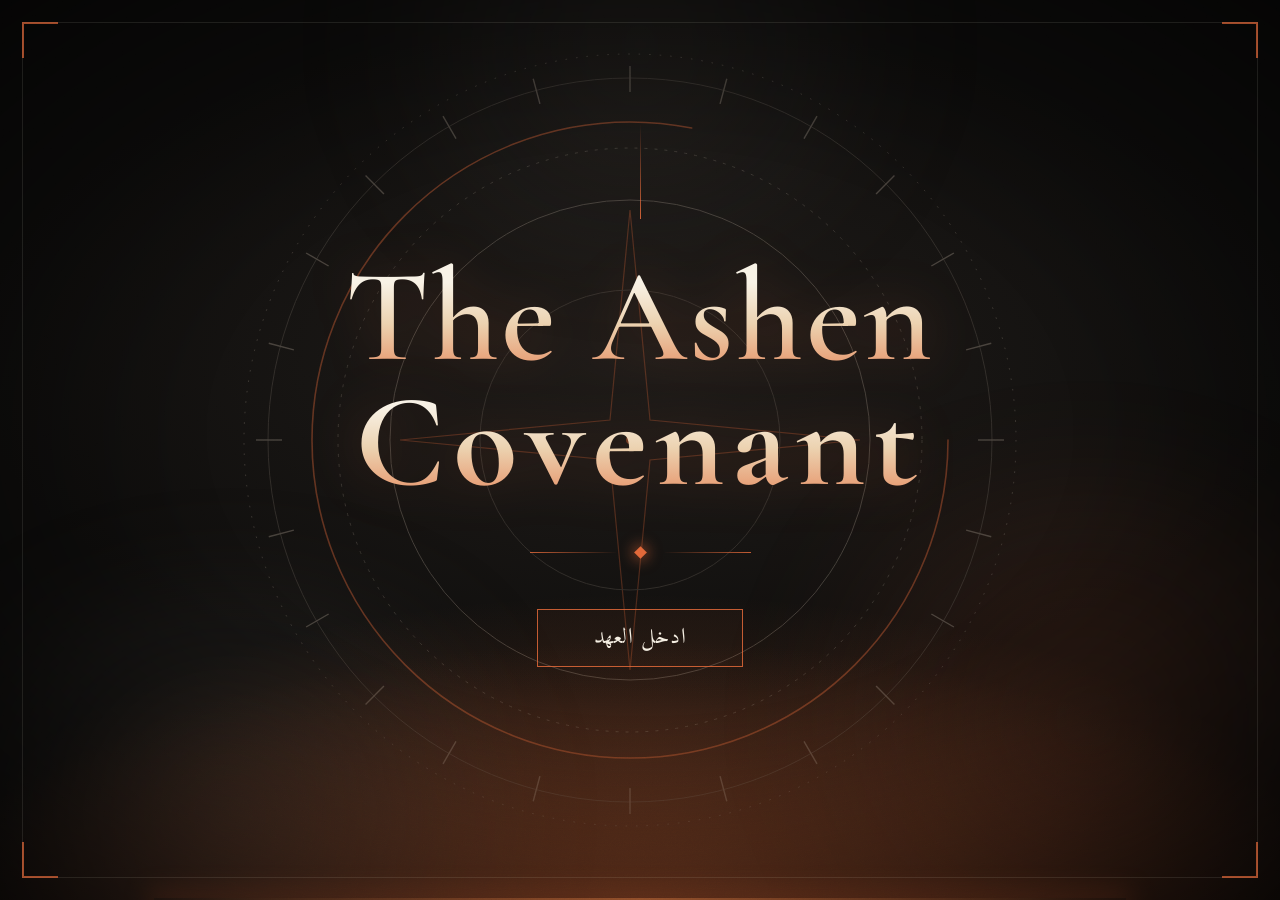
==== index.html @ b6f3ab79 "Build first Arabic homepage and integrate supplied animated intro" ====
<!doctype html><html lang="ar" dir="rtl"><head><meta charset="utf-8"><meta name="viewport" content="width=device-width,initial-scale=1"><meta name="theme-color" content="#100f0e"><meta name="description" content="The Ashen Covenant — الموقع الرسمي للرواية"><title>The Ashen Covenant</title><!--
Some of the files packed into this page (the "__bundler/manifest" data in this file, unpacked by the page’s script when it opens) are font files downloaded unchanged from Google Fonts (fonts.gstatic.com) when the page was saved. Google Fonts serves each family in pieces, one file per range of characters, so these may not be complete families. Each family’s license follows and still applies to its files. If you pass this file on, keep this comment in it.

Amiri

Copyright 2010-2022 The Amiri Project Authors (https://github.com/aliftype/amiri).

This Font Software is licensed under the SIL Open Font License, Version 1.1.
This license is copied below, and is also available with a FAQ at:
https://openfontlicense.org/


-----------------------------------------------------------
SIL OPEN FONT LICENSE Version 1.1 - 26 February 2007
-----------------------------------------------------------

PREAMBLE
The goals of the Open Font License (OFL) are to stimulate worldwide
development of collaborative font projects, to support the font creation
efforts of academic and linguistic communities, and to provide a free and
open framework in which fonts may be shared and improved in partnership
with others.

The OFL allows the licensed fonts to be used, studied, modified and
redistributed freely as long as they are not sold by themselves. The
fonts, including any derivative works, can be bundled, embedded,
redistributed and/or sold with any software provided that any reserved
names are not used by derivative works. The fonts and derivatives,
however, cannot be released under any other type of license. The
requirement for fonts to remain under this license does not apply
to any document created using the fonts or their derivatives.

DEFINITIONS
"Font Software" refers to the set of files released by the Copyright
Holder(s) under this license and clearly marked as such. This may
include source files, build scripts and documentation.

"Reserved Font Name" refers to any names specified as such after the
copyright statement(s).

"Original Version" refers to the collection of Font Software components as
distributed by the Copyright Holder(s).

"Modified Version" refers to any derivative made by adding to, deleting,
or substituting -- in part or in whole -- any of the components of the
Original Version, by changing formats or by porting the Font Software to a
new environment.

"Author" refers to any designer, engineer, programmer, technical
writer or other person who contributed to the Font Software.

PERMISSION & CONDITIONS
Permission is hereby granted, free of charge, to any person obtaining
a copy of the Font Software, to use, study, copy, merge, embed, modify,
redistribute, and sell modified and unmodified copies of the Font
Software, subject to the following conditions:

1) Neither the Font Software nor any of its individual components,
in Original or Modified Versions, may be sold by itself.

2) Original or Modified Versions of the Font Software may be bundled,
redistributed and/or sold with any software, provided that each copy
contains the above copyright notice and this license. These can be
included either as stand-alone text files, human-readable headers or
in the appropriate machine-readable metadata fields within text or
binary files as long as those fields can be easily viewed by the user.

3) No Modified Version of the Font Software may use the Reserved Font
Name(s) unless explicit written permission is granted by the corresponding
Copyright Holder. This restriction only applies to the primary font name as
presented to the users.

4) The name(s) of the Copyright Holder(s) or the Author(s) of the Font
Software shall not be used to promote, endorse or advertise any
Modified Version, except to acknowledge the contribution(s) of the
Copyright Holder(s) and the Author(s) or with their explicit written
permission.

5) The Font Software, modified or unmodified, in part or in whole,
must be distributed entirely under this license, and must not be
distributed under any other license. The requirement for fonts to
remain under this license does not apply to any document created
using the Font Software.

TERMINATION
This license becomes null and void if any of the above conditions are
not met.

DISCLAIMER
THE FONT SOFTWARE IS PROVIDED "AS IS", WITHOUT WARRANTY OF ANY KIND,
EXPRESS OR IMPLIED, INCLUDING BUT NOT LIMITED TO ANY WARRANTIES OF
MERCHANTABILITY, FITNESS FOR A PARTICULAR PURPOSE AND NONINFRINGEMENT
OF COPYRIGHT, PATENT, TRADEMARK, OR OTHER RIGHT. IN NO EVENT SHALL THE
COPYRIGHT HOLDER BE LIABLE FOR ANY CLAIM, DAMAGES OR OTHER LIABILITY,
INCLUDING ANY GENERAL, SPECIAL, INDIRECT, INCIDENTAL, OR CONSEQUENTIAL
DAMAGES, WHETHER IN AN ACTION OF CONTRACT, TORT OR OTHERWISE, ARISING
FROM, OUT OF THE USE OR INABILITY TO USE THE FONT SOFTWARE OR FROM
OTHER DEALINGS IN THE FONT SOFTWARE.

Cormorant Garamond

Copyright 2015 the Cormorant Project Authors (github.com/CatharsisFonts/Cormorant)

This Font Software is licensed under the SIL Open Font License, Version 1.1.
This license is copied below, and is also available with a FAQ at:
https://scripts.sil.org/OFL


-----------------------------------------------------------
SIL OPEN FONT LICENSE Version 1.1 - 26 February 2007
-----------------------------------------------------------

PREAMBLE
The goals of the Open Font License (OFL) are to stimulate worldwide
development of collaborative font projects, to support the font creation
efforts of academic and linguistic communities, and to provide a free and
open framework in which fonts may be shared and improved in partnership
with others.

The OFL allows the licensed fonts to be used, studied, modified and
redistributed freely as long as they are not sold by themselves. The
fonts, including any derivative works, can be bundled, embedded,
redistributed and/or sold with any software provided that any reserved
names are not used by derivative works. The fonts and derivatives,
however, cannot be released under any other type of license. The
requirement for fonts to remain under this license does not apply
to any document created using the fonts or their derivatives.

DEFINITIONS
"Font Software" refers to the set of files released by the Copyright
Holder(s) under this license and clearly marked as such. This may
include source files, build scripts and documentation.

"Reserved Font Name" refers to any names specified as such after the
copyright statement(s).

"Original Version" refers to the collection of Font Software components as
distributed by the Copyright Holder(s).

"Modified Version" refers to any derivative made by adding to, deleting,
or substituting -- in part or in whole -- any of the components of the
Original Version, by changing formats or by porting the Font Software to a
new environment.

"Author" refers to any designer, engineer, programmer, technical
writer or other person who contributed to the Font Software.

PERMISSION & CONDITIONS
Permission is hereby granted, free of charge, to any person obtaining
a copy of the Font Software, to use, study, copy, merge, embed, modify,
redistribute, and sell modified and unmodified copies of the Font
Software, subject to the following conditions:

1) Neither the Font Software nor any of its individual components,
in Original or Modified Versions, may be sold by itself.

2) Original or Modified Versions of the Font Software may be bundled,
redistributed and/or sold with any software, provided that each copy
contains the above copyright notice and this license. These can be
included either as stand-alone text files, human-readable headers or
in the appropriate machine-readable metadata fields within text or
binary files as long as those fields can be easily viewed by the user.

3) No Modified Version of the Font Software may use the Reserved Font
Name(s) unless explicit written permission is granted by the corresponding
Copyright Holder. This restriction only applies to the primary font name as
presented to the users.

4) The name(s) of the Copyright Holder(s) or the Author(s) of the Font
Software shall not be used to promote, endorse or advertise any
Modified Version, except to acknowledge the contribution(s) of the
Copyright Holder(s) and the Author(s) or with their explicit written
permission.

5) The Font Software, modified or unmodified, in part or in whole,
must be distributed entirely under this license, and must not be
distributed under any other license. The requirement for fonts to
remain under this license does not apply to any document created
using the Font Software.

TERMINATION
This license becomes null and void if any of the above conditions are
not met.

DISCLAIMER
THE FONT SOFTWARE IS PROVIDED "AS IS", WITHOUT WARRANTY OF ANY KIND,
EXPRESS OR IMPLIED, INCLUDING BUT NOT LIMITED TO ANY WARRANTIES OF
MERCHANTABILITY, FITNESS FOR A PARTICULAR PURPOSE AND NONINFRINGEMENT
OF COPYRIGHT, PATENT, TRADEMARK, OR OTHER RIGHT. IN NO EVENT SHALL THE
COPYRIGHT HOLDER BE LIABLE FOR ANY CLAIM, DAMAGES OR OTHER LIABILITY,
INCLUDING ANY GENERAL, SPECIAL, INDIRECT, INCIDENTAL, OR CONSEQUENTIAL
DAMAGES, WHETHER IN AN ACTION OF CONTRACT, TORT OR OTHERWISE, ARISING
FROM, OUT OF THE USE OR INABILITY TO USE THE FONT SOFTWARE OR FROM
OTHER DEALINGS IN THE FONT SOFTWARE.

--><style>@font-face {
  font-family: 'Amiri';
  font-style: normal;
  font-weight: 400;
  font-display: swap;
  src: url("[data-uri]") format('woff2');
  unicode-range: U+0600-06FF, U+0750-077F, U+0870-0891, U+0897-08E1, U+08E3-08FF, U+200C-200E, U+2010-2011, U+204F, U+2E41, U+FB50-FDFF, U+FE70-FE74, U+FE76-FEFC, U+102E0-102FB, U+10E60-10E7E, U+10EC2-10EC7, U+10EC9-10EEE, U+10EF0-10EFF, U+1EE00-1EE03, U+1EE05-1EE1F, U+1EE21-1EE22, U+1EE24, U+1EE27, U+1EE29-1EE32, U+1EE34-1EE37, U+1EE39, U+1EE3B, U+1EE42, U+1EE47, U+1EE49, U+1EE4B, U+1EE4D-1EE4F, U+1EE51-1EE52, U+1EE54, U+1EE57, U+1EE59, U+1EE5B, U+1EE5D, U+1EE5F, U+1EE61-1EE62, U+1EE64, U+1EE67-1EE6A, U+1EE6C-1EE72, U+1EE74-1EE77, U+1EE79-1EE7C, U+1EE7E, U+1EE80-1EE89, U+1EE8B-1EE9B, U+1EEA1-1EEA3, U+1EEA5-1EEA9, U+1EEAB-1EEBB, U+1EEF0-1EEF1;
}
@font-face {
  font-family: 'Amiri';
  font-style: normal;
  font-weight: 400;
  font-display: swap;
  src: url("[data-uri]") format('woff2');
  unicode-range: U+0000-00FF, U+0131, U+0152-0153, U+02BB-02BC, U+02C6, U+02DA, U+02DC, U+0304, U+0308, U+0329, U+2000-206F, U+20AC, U+2122, U+2191, U+2193, U+2212, U+2215, U+FEFF, U+FFFD;
}
@font-face {
  font-family: 'Cormorant Garamond';
  font-style: normal;
  font-weight: 500;
  font-display: swap;
  src: url("[data-uri]") format('woff2');
  unicode-range: U+0000-00FF, U+0131, U+0152-0153, U+02BB-02BC, U+02C6, U+02DA, U+02DC, U+0304, U+0308, U+0329, U+2000-206F, U+20AC, U+2122, U+2191, U+2193, U+2212, U+2215, U+FEFF, U+FFFD;
}
@font-face {
  font-family: 'Cormorant Garamond';
  font-style: normal;
  font-weight: 600;
  font-display: swap;
  src: url("[data-uri]") format('woff2');
  unicode-range: U+0000-00FF, U+0131, U+0152-0153, U+02BB-02BC, U+02C6, U+02DA, U+02DC, U+0304, U+0308, U+0329, U+2000-206F, U+20AC, U+2122, U+2191, U+2193, U+2212, U+2215, U+FEFF, U+FFFD;
}
@font-face {
  font-family: 'Cormorant Garamond';
  font-style: normal;
  font-weight: 700;
  font-display: swap;
  src: url("[data-uri]") format('woff2');
  unicode-range: U+0000-00FF, U+0131, U+0152-0153, U+02BB-02BC, U+02C6, U+02DA, U+02DC, U+0304, U+0308, U+0329, U+2000-206F, U+20AC, U+2122, U+2191, U+2193, U+2212, U+2215, U+FEFF, U+FFFD;
}
*{box-sizing:border-box}body{margin:0;background:#100f0e;color:#e8dfd0;font-family:Amiri,Georgia,serif}button,a{-webkit-tap-highlight-color:transparent}button{font:inherit;cursor:pointer}a{color:inherit;text-decoration:none}button:focus-visible,a:focus-visible{outline:2px solid #e6bb83;outline-offset:6px}[hidden]{display:none!important}#intro{position:fixed;inset:0;width:100%;height:100%;border:0;background:#0e0d0c;z-index:10}.sidebar{position:fixed;right:0;top:0;bottom:0;width:228px;border-left:1px solid #a7834c30;background:#141310;display:flex;flex-direction:column;padding:48px 25px 25px;z-index:3}.brand{text-align:center;padding-bottom:39px;border-bottom:1px solid #aa89552b}.brand .sigil{font-size:32px;color:#b88f5c;margin-bottom:15px}.brand strong{display:block;font-family:'Cormorant Garamond',Georgia,serif;font-weight:600;font-size:26px;line-height:1.05;letter-spacing:1px}nav{display:grid;gap:12px;margin-top:40px}nav a{display:flex;align-items:center;gap:15px;font-size:20px;padding:14px 16px;border-right:2px solid transparent;color:#a59d90;transition:.2s}nav a:hover{color:#eee0cb;background:#ffffff04}nav a[aria-current=page]{color:#e1bb83;border-right-color:#cc9555;background:linear-gradient(270deg,#be8e4520,transparent)}nav svg{width:19px;height:19px;fill:none;stroke:currentColor;stroke-width:1.4;flex-shrink:0}.sidebar footer{margin-top:auto;padding-top:35px;color:#82796c;font-size:14px;text-align:center}.layout{margin-right:228px;min-height:100svh;background:radial-gradient(ellipse at 75% 60%,#6a3e161c,transparent 60%)}.topline{margin:0 6%;height:82px;border-bottom:1px solid #a7834c24;display:flex;align-items:center;justify-content:space-between;color:#988670;font-size:15px}.topline span[lang]{font-family:'Cormorant Garamond',Georgia,serif;letter-spacing:3px;font-size:15px}.hero{max-width:1230px;margin:auto;padding:52px 6% 65px;display:grid;grid-template-columns:minmax(230px,.85fr) minmax(280px,1.15fr);align-items:center;gap:clamp(35px,5vw,85px);min-height:calc(100svh - 142px)}.cover{margin:0;position:relative}.cover img{display:block;width:100%;max-height:690px;object-fit:contain;filter:drop-shadow(0 24px 28px #0009)}.eyebrow{font-size:15px;color:#b79262;letter-spacing:1px;display:flex;align-items:center;gap:13px;margin:0 0 22px}.eyebrow:before{content:'';width:32px;height:1px;background:#b79262}h1{font-size:clamp(30px,3.1vw,47px);line-height:1.4;font-weight:400;margin:0 0 24px;color:#eddfc7}.synopsis{font-size:clamp(19px,1.65vw,24px);line-height:2.05;color:#c3b8a7;margin:0}.synopsis em{display:block;font-style:normal;color:#d89b66;margin:10px 0}.actions{margin-top:32px}.primary{display:inline-flex;align-items:center;gap:40px;border:1px solid #b98b52;padding:12px 28px;font-size:20px;background:#ad733713;color:#e8c292;transition:.25s}.primary:hover{background:#b98b52;color:#17120d}.pagefoot{margin:0 6%;border-top:1px solid #a7834c24;padding:18px 0;color:#746b5e;font-family:'Cormorant Garamond',Georgia,serif;font-size:14px;letter-spacing:2px}.placeholder{min-height:70svh;padding:100px 10%;display:flex;flex-direction:column;align-items:flex-start;justify-content:center}.placeholder p{font-size:22px;color:#b3a794}.menu-toggle{display:none} @media(min-width:1500px){.hero{gap:90px}.synopsis{font-size:25px}}@media(max-width:1000px){.sidebar{width:190px;padding:35px 15px}.layout{margin-right:190px}.hero{gap:30px;padding:40px 5%;grid-template-columns:minmax(180px,.8fr) minmax(230px,1.2fr)}.synopsis{font-size:20px}nav a{padding:12px 8px}.brand strong{font-size:24px}}@media(max-width:720px){.sidebar{width:230px;transform:translateX(100%);transition:transform .25s;box-shadow:-20px 0 60px #0008;padding-top:75px}.sidebar.open{transform:translateX(0)}.layout{margin-right:0}.menu-toggle{display:block;position:fixed;right:16px;top:16px;z-index:5;color:#e1bb83;background:#161411;border:1px solid #a7834c55;padding:8px 15px;font-size:17px}.topline{height:75px;padding-right:88px}.topline span[lang]{font-size:11px;letter-spacing:1px}.hero{display:flex;flex-direction:column;padding:30px 8% 50px;gap:35px}.cover{width:min(78%,310px)}.copy{width:100%}.synopsis{font-size:21px}h1{font-size:34px}.eyebrow{margin-bottom:15px}.pagefoot{text-align:center}.placeholder{padding-top:80px}.scrim{position:fixed;inset:0;background:#0008;z-index:2}}@media(prefers-reduced-motion:reduce){*{transition:none!important;scroll-behavior:auto!important}}
</style></head><body><iframe id="intro" title="الصفحة الافتتاحية — ادخل العهد"></iframe><div id="site" hidden inert><button class="menu-toggle" aria-controls="sidebar" aria-expanded="false">☰ القائمة</button><div class="scrim" hidden></div><aside class="sidebar" id="sidebar"><a href="#home" class="brand" aria-label="الرئيسية"><div class="sigil" aria-hidden="true">✧</div><strong dir="ltr">THE ASHEN<br>COVENANT</strong></a><nav aria-label="أقسام الموقع"><a href="#home" data-page="home"><svg viewBox="0 0 24 24" aria-hidden="true"><path d="m3 10 9-7 9 7v11H3Z M9 21v-8h6v8"/></svg>الرئيسية</a><a href="#chapters" data-page="chapters"><svg viewBox="0 0 24 24" aria-hidden="true"><path d="M12 5C8 2 4 3 2 4v15c4-2 7-1 10 1 3-2 6-3 10-1V4c-3-1-6-2-10 1Zm0 0v15"/></svg>الفصول</a><a href="#world" data-page="world"><svg viewBox="0 0 24 24" aria-hidden="true"><circle cx="12" cy="12" r="9"/><path d="m16 8-2 6-6 2 2-6Z"/></svg>عالم الرواية</a><a href="#settings" data-page="settings"><svg viewBox="0 0 24 24" aria-hidden="true"><circle cx="12" cy="12" r="4"/><path d="M12 1v4m0 14v4M1 12h4m14 0h4M4 4l3 3m10 10 3 3M4 20l3-3M17 7l3-3"/></svg>إعدادات الموقع</a></nav><footer>THE ASHEN COVENANT<br>كل عهدٍ يترك أثرًا</footer></aside><div class="layout"><header class="topline"><span id="page-label">الرئيسية</span><span lang="en" dir="ltr">THE ASHEN COVENANT</span></header><main id="content" tabindex="-1"><section id="home" class="hero"><figure class="cover"><img src="[data-uri]" alt="غلاف The Ashen Covenant: تاج مكسور وسط الرماد والجمر" width="1100" height="1440"></figure><div class="copy"><p class="eyebrow">عن الرواية</p><h1>عهدٌ بالدم والنار.</h1><p class="synopsis">قبل قرون، قُطع عهد بالدم والنار بين الممالك، وبُني السلام على رماد من احترقوا ليدفعوا ثمنه. <em>اليوم بدأ الرماد يتحرك من جديد.</em> مَن يحمل العهد يرث لعنته، ومَن يكسره يُطلق ما لا يقدر أحد على إيقافه. وبين الولاءات المتصدعة والأسرار المدفونة، لازم كل واحد يختار: يحمي عهدًا مبنيًا على كذبة، أو يكشف الحقيقة ويحرق العالم الذي عرفه؟</p><div class="actions"><a href="#chapters" class="primary">ابدأ القراءة <span aria-hidden="true">←</span></a></div></div></section><section id="pending" class="placeholder" hidden><p class="eyebrow">قريبًا</p><h1 id="pending-title"></h1><p id="pending-copy"></p><a class="primary" href="#home">العودة للرئيسية <span aria-hidden="true">←</span></a></section></main><footer class="pagefoot" dir="ltr">THE ASHEN COVENANT</footer></div></div><noscript><p>يرجى تفعيل JavaScript لعرض الافتتاحية والتنقل في الموقع.</p></noscript><script>
const introSource="<!DOCTYPE html>\n<html lang=\"ar\" dir=\"rtl\"><head>\n<meta charset=\"utf-8\">\n<meta name=\"viewport\" content=\"width=device-width, initial-scale=1\">\n<title>The Ashen Covenant<\/title>\n\n<meta name=\"hz:slide-selector\" content=\"[data-canvas-width]\"><meta name=\"hz:canvas-width\" content=\"1440\"><meta name=\"hz:canvas-height\" content=\"900\"><\/head>\n<body>\n\n\n\n\n<style>/* arabic */\n@font-face {\n  font-family: 'Amiri';\n  font-style: normal;\n  font-weight: 400;\n  font-display: swap;\n  src: url(\"[data-uri]\") format('woff2');\n  unicode-range: U+0600-06FF, U+0750-077F, U+0870-0891, U+0897-08E1, U+08E3-08FF, U+200C-200E, U+2010-2011, U+204F, U+2E41, U+FB50-FDFF, U+FE70-FE74, U+FE76-FEFC, U+102E0-102FB, U+10E60-10E7E, U+10EC2-10EC7, U+10EC9-10EEE, U+10EF0-10EFF, U+1EE00-1EE03, U+1EE05-1EE1F, U+1EE21-1EE22, U+1EE24, U+1EE27, U+1EE29-1EE32, U+1EE34-1EE37, U+1EE39, U+1EE3B, U+1EE42, U+1EE47, U+1EE49, U+1EE4B, U+1EE4D-1EE4F, U+1EE51-1EE52, U+1EE54, U+1EE57, U+1EE59, U+1EE5B, U+1EE5D, U+1EE5F, U+1EE61-1EE62, U+1EE64, U+1EE67-1EE6A, U+1EE6C-1EE72, U+1EE74-1EE77, U+1EE79-1EE7C, U+1EE7E, U+1EE80-1EE89, U+1EE8B-1EE9B, U+1EEA1-1EEA3, U+1EEA5-1EEA9, U+1EEAB-1EEBB, U+1EEF0-1EEF1;\n}\n/* latin-ext */\n\n/* latin */\n@font-face {\n  font-family: 'Amiri';\n  font-style: normal;\n  font-weight: 400;\n  font-display: swap;\n  src: url(\"[data-uri]\") format('woff2');\n  unicode-range: U+0000-00FF, U+0131, U+0152-0153, U+02BB-02BC, U+02C6, U+02DA, U+02DC, U+0304, U+0308, U+0329, U+2000-206F, U+20AC, U+2122, U+2191, U+2193, U+2212, U+2215, U+FEFF, U+FFFD;\n}\n/* arabic */\n\n/* latin-ext */\n\n/* latin */\n\n/* cyrillic-ext */\n\n/* cyrillic */\n\n/* vietnamese */\n\n/* latin-ext */\n\n/* latin */\n@font-face {\n  font-family: 'Cormorant Garamond';\n  font-style: normal;\n  font-weight: 500;\n  font-display: swap;\n  src: url(\"[data-uri]\") format('woff2');\n  unicode-range: U+0000-00FF, U+0131, U+0152-0153, U+02BB-02BC, U+02C6, U+02DA, U+02DC, U+0304, U+0308, U+0329, U+2000-206F, U+20AC, U+2122, U+2191, U+2193, U+2212, U+2215, U+FEFF, U+FFFD;\n}\n/* cyrillic-ext */\n\n/* cyrillic */\n\n/* vietnamese */\n\n/* latin-ext */\n\n/* latin */\n@font-face {\n  font-family: 'Cormorant Garamond';\n  font-style: normal;\n  font-weight: 600;\n  font-display: swap;\n  src: url(\"[data-uri]\") format('woff2');\n  unicode-range: U+0000-00FF, U+0131, U+0152-0153, U+02BB-02BC, U+02C6, U+02DA, U+02DC, U+0304, U+0308, U+0329, U+2000-206F, U+20AC, U+2122, U+2191, U+2193, U+2212, U+2215, U+FEFF, U+FFFD;\n}\n/* cyrillic-ext */\n\n/* cyrillic */\n\n/* vietnamese */\n\n/* latin-ext */\n\n/* latin */\n@font-face {\n  font-family: 'Cormorant Garamond';\n  font-style: normal;\n  font-weight: 700;\n  font-display: swap;\n  src: url(\"[data-uri]\") format('woff2');\n  unicode-range: U+0000-00FF, U+0131, U+0152-0153, U+02BB-02BC, U+02C6, U+02DA, U+02DC, U+0304, U+0308, U+0329, U+2000-206F, U+20AC, U+2122, U+2191, U+2193, U+2212, U+2215, U+FEFF, U+FFFD;\n}\n<\/style>\n<style>\nbody{margin:0;background:#0e0d0c}\na{color:#a39d94;text-decoration:none}\na:hover{color:#e9e4da}\n@keyframes rise{\n0%{transform:translate3d(0,0,0) scale(1);opacity:0}\n10%{opacity:.95}\n65%{opacity:.5}\n100%{transform:translate3d(var(--dx),-95vh,0) scale(.35);opacity:0}\n}\n@keyframes fall{\n0%{transform:translate3d(0,-8vh,0) rotate(0deg);opacity:0}\n12%{opacity:.55}\n85%{opacity:.35}\n100%{transform:translate3d(var(--dx),108vh,0) rotate(var(--r));opacity:0}\n}\n@keyframes drift{\n0%{transform:translate3d(-4%,0,0) scale(1);opacity:.7}\n100%{transform:translate3d(5%,-6%,0) scale(1.18);opacity:1}\n}\n@keyframes breathe{\n0%,100%{opacity:.55}\n50%{opacity:.9}\n}\n@keyframes spin{\nfrom{transform:rotate(0deg)}\nto{transform:rotate(360deg)}\n}\n@keyframes spinBack{\nfrom{transform:rotate(360deg)}\nto{transform:rotate(0deg)}\n}\n@keyframes fadeUp{\n0%{opacity:0;transform:translateY(22px)}\n100%{opacity:1;transform:translateY(0)}\n}\n@keyframes drawDown{\n0%{transform:scaleY(0)}\n100%{transform:scaleY(1)}\n}\n@keyframes pulse{\n0%,100%{box-shadow:0 0 0 0 rgba(226,105,58,0),inset 0 0 0 0 rgba(226,105,58,0)}\n50%{box-shadow:0 0 28px 2px rgba(226,105,58,.28),inset 0 0 18px 0 rgba(226,105,58,.12)}\n}\n@keyframes flicker{\n0%,100%{opacity:1}\n46%{opacity:.92}\n50%{opacity:.78}\n54%{opacity:.96}\n}\n.ember{position:absolute;bottom:-14px;border-radius:50%;background:#ea7240;box-shadow:0 0 10px 2px rgba(226,105,58,.55);opacity:0;animation-name:rise;animation-timing-function:ease-out;animation-iteration-count:infinite}\n.ember.soft{filter:blur(1.2px);box-shadow:0 0 16px 4px rgba(226,105,58,.45)}\n.flake{position:absolute;top:-10px;background:#8d867d;border-radius:1px;opacity:0;animation-name:fall;animation-timing-function:linear;animation-iteration-count:infinite}\n.smoke{position:absolute;border-radius:50%;filter:blur(48px);animation:drift 22s ease-in-out infinite alternate}\n.spin{transform-origin:400px 400px;animation:spin 140s linear infinite}\n.spinBack{transform-origin:400px 400px;animation:spinBack 95s linear infinite}\n.title{background:linear-gradient(180deg,#f8f2e6 22%,#ecd2b0 55%,#e2693a 120%);-webkit-background-clip:text;background-clip:text;-webkit-text-fill-color:transparent;color:transparent;filter:drop-shadow(0 0 26px rgba(226,105,58,.22));animation:flicker 7s ease-in-out infinite}\n.enter{position:relative;display:inline-flex;align-items:center;justify-content:center;min-height:56px;padding:0 56px;border:1px solid rgba(226,105,58,.85);background:rgba(226,105,58,.04);color:#f4eee2;font-family:'Amiri',serif;font-size:22px;letter-spacing:.04em;transition:background .3s,color .3s,border-color .3s;animation:pulse 4.5s ease-in-out infinite}\n.enter:hover{background:#e2693a;color:#0e0d0c;border-color:#e2693a}\n.enter:focus-visible,a:focus-visible{outline:2px solid #e9e4da;outline-offset:5px}\n.in1{animation:fadeUp 1.4s ease-out .3s both}\n.in2{animation:fadeUp 1.6s ease-out .7s both}\n.in3{animation:fadeUp 1.4s ease-out 1.3s both}\n.in4{animation:fadeUp 1.4s ease-out 1.7s both}\n.in5{animation:fadeUp 1.4s ease-out 2.1s both}\n.thread{transform-origin:top center;animation:drawDown 1.8s ease-out .1s both}\n@media (prefers-reduced-motion:reduce){\n.ember,.flake,.smoke,.spin,.spinBack,.title,.enter,.in1,.in2,.in3,.in4,.in5,.thread{animation:none}\n.ember{opacity:.5}\n}\n<\/style>\n\n<div style=\"position: relative; overflow: hidden; box-sizing: border-box; min-height: 100vh; display: flex; flex-direction: column; background: radial-gradient(ellipse 90% 60% at 50% 112%, rgba(226,105,58,.38), rgba(14,13,12,0) 68%), radial-gradient(ellipse 70% 50% at 50% 40%, rgba(60,52,46,.35), rgba(14,13,12,0) 75%), #0e0d0c; color: #e9e4da; font-family: 'Amiri', serif\" data-canvas-width=\"1440\" data-canvas-height=\"900\" data-document-role=\"page\" data-label=\"الصفحة الافتتاحية\">\n\n<div aria-hidden=\"true\" style=\"position: absolute; inset: 0; pointer-events: none; overflow: hidden\">\n<div class=\"smoke\" style=\"left: -12%; bottom: -18%; width: 60%; height: 55%; background: radial-gradient(circle, rgba(130,120,110,.20), rgba(130,120,110,0) 70%)\"><\/div>\n<div class=\"smoke\" style=\"right: -14%; bottom: -10%; width: 58%; height: 60%; background: radial-gradient(circle, rgba(226,105,58,.16), rgba(226,105,58,0) 70%); animation-duration: 28s; animation-delay: -8s\"><\/div>\n<div class=\"smoke\" style=\"left: 22%; top: -20%; width: 56%; height: 50%; background: radial-gradient(circle, rgba(110,102,94,.14), rgba(110,102,94,0) 70%); animation-duration: 34s; animation-delay: -14s\"><\/div>\n<\/div>\n\n<div aria-hidden=\"true\" style=\"position: absolute; left: 50%; top: 50%; width: min(150vw, 820px); height: min(150vw, 820px); margin-left: calc(min(150vw, 820px) / -2); margin-top: calc(min(150vw, 820px) / -2); pointer-events: none; opacity: .5\">\n<svg sc-camel-view-box=\"0 0 800 800\" width=\"100%\" height=\"100%\" fill=\"none\" xmlns=\"http://www.w3.org/2000/svg\">\n<g class=\"spin\">\n<circle cx=\"400\" cy=\"400\" r=\"386\" stroke=\"#6f675e\" stroke-width=\"1\" stroke-dasharray=\"1.5 9\"><\/circle>\n<circle cx=\"400\" cy=\"400\" r=\"362\" stroke=\"#4d4741\" stroke-width=\"1\"><\/circle>\n<g stroke=\"#7a7167\" stroke-width=\"1.4\">\n<line x1=\"400\" y1=\"26\" x2=\"400\" y2=\"52\"><\/line>\n<line x1=\"400\" y1=\"26\" x2=\"400\" y2=\"52\" transform=\"rotate(15 400 400)\"><\/line>\n<line x1=\"400\" y1=\"26\" x2=\"400\" y2=\"52\" transform=\"rotate(30 400 400)\"><\/line>\n<line x1=\"400\" y1=\"26\" x2=\"400\" y2=\"52\" transform=\"rotate(45 400 400)\"><\/line>\n<line x1=\"400\" y1=\"26\" x2=\"400\" y2=\"52\" transform=\"rotate(60 400 400)\"><\/line>\n<line x1=\"400\" y1=\"26\" x2=\"400\" y2=\"52\" transform=\"rotate(75 400 400)\"><\/line>\n<line x1=\"400\" y1=\"26\" x2=\"400\" y2=\"52\" transform=\"rotate(90 400 400)\"><\/line>\n<line x1=\"400\" y1=\"26\" x2=\"400\" y2=\"52\" transform=\"rotate(105 400 400)\"><\/line>\n<line x1=\"400\" y1=\"26\" x2=\"400\" y2=\"52\" transform=\"rotate(120 400 400)\"><\/line>\n<line x1=\"400\" y1=\"26\" x2=\"400\" y2=\"52\" transform=\"rotate(135 400 400)\"><\/line>\n<line x1=\"400\" y1=\"26\" x2=\"400\" y2=\"52\" transform=\"rotate(150 400 400)\"><\/line>\n<line x1=\"400\" y1=\"26\" x2=\"400\" y2=\"52\" transform=\"rotate(165 400 400)\"><\/line>\n<line x1=\"400\" y1=\"26\" x2=\"400\" y2=\"52\" transform=\"rotate(180 400 400)\"><\/line>\n<line x1=\"400\" y1=\"26\" x2=\"400\" y2=\"52\" transform=\"rotate(195 400 400)\"><\/line>\n<line x1=\"400\" y1=\"26\" x2=\"400\" y2=\"52\" transform=\"rotate(210 400 400)\"><\/line>\n<line x1=\"400\" y1=\"26\" x2=\"400\" y2=\"52\" transform=\"rotate(225 400 400)\"><\/line>\n<line x1=\"400\" y1=\"26\" x2=\"400\" y2=\"52\" transform=\"rotate(240 400 400)\"><\/line>\n<line x1=\"400\" y1=\"26\" x2=\"400\" y2=\"52\" transform=\"rotate(255 400 400)\"><\/line>\n<line x1=\"400\" y1=\"26\" x2=\"400\" y2=\"52\" transform=\"rotate(270 400 400)\"><\/line>\n<line x1=\"400\" y1=\"26\" x2=\"400\" y2=\"52\" transform=\"rotate(285 400 400)\"><\/line>\n<line x1=\"400\" y1=\"26\" x2=\"400\" y2=\"52\" transform=\"rotate(300 400 400)\"><\/line>\n<line x1=\"400\" y1=\"26\" x2=\"400\" y2=\"52\" transform=\"rotate(315 400 400)\"><\/line>\n<line x1=\"400\" y1=\"26\" x2=\"400\" y2=\"52\" transform=\"rotate(330 400 400)\"><\/line>\n<line x1=\"400\" y1=\"26\" x2=\"400\" y2=\"52\" transform=\"rotate(345 400 400)\"><\/line>\n<\/g>\n<\/g>\n<g class=\"spinBack\">\n<circle cx=\"400\" cy=\"400\" r=\"318\" stroke=\"#e2693a\" stroke-width=\"1.6\" stroke-dasharray=\"1560 440\" stroke-linecap=\"round\" opacity=\".75\"><\/circle>\n<circle cx=\"400\" cy=\"400\" r=\"292\" stroke=\"#5c564e\" stroke-width=\"1\" stroke-dasharray=\"3 7\"><\/circle>\n<\/g>\n<g class=\"spin\" style=\"animation-duration: 220s\">\n<circle cx=\"400\" cy=\"400\" r=\"240\" stroke=\"#6f675e\" stroke-width=\"1\"><\/circle>\n<polygon points=\"400,170 420,380 630,400 420,420 400,630 380,420 170,400 380,380\" stroke=\"#e2693a\" stroke-width=\"1.2\" opacity=\".55\"><\/polygon>\n<\/g>\n<circle cx=\"400\" cy=\"400\" r=\"150\" stroke=\"#4d4741\" stroke-width=\"1\"><\/circle>\n<circle cx=\"400\" cy=\"400\" r=\"4\" fill=\"#e2693a\" opacity=\".8\"><\/circle>\n<\/svg>\n<\/div>\n\n<div aria-hidden=\"true\" style=\"position: absolute; left: 0; right: 0; bottom: 0; height: 34%; pointer-events: none; background: radial-gradient(ellipse 55% 100% at 50% 100%, rgba(240,120,60,.30), rgba(14,13,12,0)); animation: breathe 6s ease-in-out infinite\"><\/div>\n<div aria-hidden=\"true\" style=\"position: absolute; left: 12%; right: 12%; bottom: 0; height: 2px; pointer-events: none; background: linear-gradient(90deg, rgba(226,105,58,0), rgba(240,130,70,.95) 50%, rgba(226,105,58,0)); box-shadow: 0 0 24px 6px rgba(226,105,58,.45); animation: breathe 5s ease-in-out infinite\"><\/div>\n\n<div aria-hidden=\"true\" style=\"position: absolute; inset: 0; pointer-events: none; overflow: hidden\">\n<span class=\"flake\" style=\"left: 5%; width: 3px; height: 2px; --dx: 40px; --r: 200deg; animation-duration: 22s; animation-delay: 0s\"><\/span>\n<span class=\"flake\" style=\"left: 14%; width: 2px; height: 2px; --dx: -30px; --r: -160deg; animation-duration: 26s; animation-delay: 5s\"><\/span>\n<span class=\"flake\" style=\"left: 23%; width: 4px; height: 2px; --dx: 55px; --r: 240deg; animation-duration: 24s; animation-delay: 11s\"><\/span>\n<span class=\"flake\" style=\"left: 31%; width: 2px; height: 2px; --dx: -45px; --r: -120deg; animation-duration: 28s; animation-delay: 3s\"><\/span>\n<span class=\"flake\" style=\"left: 40%; width: 3px; height: 2px; --dx: 35px; --r: 180deg; animation-duration: 23s; animation-delay: 14s\"><\/span>\n<span class=\"flake\" style=\"left: 48%; width: 2px; height: 2px; --dx: -25px; --r: -220deg; animation-duration: 27s; animation-delay: 8s\"><\/span>\n<span class=\"flake\" style=\"left: 57%; width: 4px; height: 2px; --dx: 60px; --r: 260deg; animation-duration: 25s; animation-delay: 1.5s\"><\/span>\n<span class=\"flake\" style=\"left: 64%; width: 2px; height: 2px; --dx: -50px; --r: -140deg; animation-duration: 29s; animation-delay: 12s\"><\/span>\n<span class=\"flake\" style=\"left: 72%; width: 3px; height: 2px; --dx: 30px; --r: 190deg; animation-duration: 24s; animation-delay: 6s\"><\/span>\n<span class=\"flake\" style=\"left: 80%; width: 2px; height: 2px; --dx: -35px; --r: -200deg; animation-duration: 26s; animation-delay: 16s\"><\/span>\n<span class=\"flake\" style=\"left: 88%; width: 4px; height: 2px; --dx: 45px; --r: 230deg; animation-duration: 22s; animation-delay: 9s\"><\/span>\n<span class=\"flake\" style=\"left: 95%; width: 2px; height: 2px; --dx: -40px; --r: -170deg; animation-duration: 28s; animation-delay: 2.5s\"><\/span>\n<\/div>\n\n<div aria-hidden=\"true\" style=\"position: absolute; inset: 0; pointer-events: none; overflow: hidden\">\n<span class=\"ember\" style=\"left: 5%; width: 3px; height: 3px; --dx: 40px; animation-duration: 11s; animation-delay: 0s\"><\/span>\n<span class=\"ember soft\" style=\"left: 9%; width: 5px; height: 5px; --dx: -30px; animation-duration: 16s; animation-delay: 4s\"><\/span>\n<span class=\"ember\" style=\"left: 14%; width: 2px; height: 2px; --dx: 55px; animation-duration: 13s; animation-delay: 7s\"><\/span>\n<span class=\"ember\" style=\"left: 20%; width: 4px; height: 4px; --dx: -45px; animation-duration: 12s; animation-delay: 1.5s\"><\/span>\n<span class=\"ember soft\" style=\"left: 26%; width: 6px; height: 6px; --dx: 35px; animation-duration: 18s; animation-delay: 9s\"><\/span>\n<span class=\"ember\" style=\"left: 31%; width: 2px; height: 2px; --dx: -25px; animation-duration: 10s; animation-delay: 3s\"><\/span>\n<span class=\"ember\" style=\"left: 36%; width: 3px; height: 3px; --dx: 60px; animation-duration: 15s; animation-delay: 6s\"><\/span>\n<span class=\"ember\" style=\"left: 41%; width: 2px; height: 2px; --dx: -55px; animation-duration: 12s; animation-delay: 10.5s\"><\/span>\n<span class=\"ember soft\" style=\"left: 46%; width: 5px; height: 5px; --dx: 25px; animation-duration: 17s; animation-delay: 2s\"><\/span>\n<span class=\"ember\" style=\"left: 50%; width: 3px; height: 3px; --dx: -20px; animation-duration: 11s; animation-delay: 8s\"><\/span>\n<span class=\"ember\" style=\"left: 54%; width: 2px; height: 2px; --dx: 45px; animation-duration: 13s; animation-delay: 0.8s\"><\/span>\n<span class=\"ember soft\" style=\"left: 59%; width: 4px; height: 4px; --dx: -60px; animation-duration: 16s; animation-delay: 5s\"><\/span>\n<span class=\"ember\" style=\"left: 64%; width: 3px; height: 3px; --dx: 30px; animation-duration: 12s; animation-delay: 11s\"><\/span>\n<span class=\"ember\" style=\"left: 69%; width: 2px; height: 2px; --dx: -35px; animation-duration: 10s; animation-delay: 2.8s\"><\/span>\n<span class=\"ember soft\" style=\"left: 74%; width: 6px; height: 6px; --dx: 50px; animation-duration: 19s; animation-delay: 7.5s\"><\/span>\n<span class=\"ember\" style=\"left: 79%; width: 3px; height: 3px; --dx: -25px; animation-duration: 14s; animation-delay: 1s\"><\/span>\n<span class=\"ember\" style=\"left: 84%; width: 2px; height: 2px; --dx: 40px; animation-duration: 13s; animation-delay: 4.5s\"><\/span>\n<span class=\"ember\" style=\"left: 89%; width: 4px; height: 4px; --dx: -50px; animation-duration: 15s; animation-delay: 9.5s\"><\/span>\n<span class=\"ember soft\" style=\"left: 94%; width: 5px; height: 5px; --dx: 20px; animation-duration: 17s; animation-delay: 3.5s\"><\/span>\n<span class=\"ember\" style=\"left: 97%; width: 2px; height: 2px; --dx: -30px; animation-duration: 11s; animation-delay: 6.5s\"><\/span>\n<\/div>\n\n<div aria-hidden=\"true\" style=\"position: absolute; inset: 0; pointer-events: none; background: radial-gradient(ellipse 75% 70% at 50% 48%, rgba(0,0,0,0) 45%, rgba(0,0,0,.72) 100%)\"><\/div>\n\n<svg aria-hidden=\"true\" xmlns=\"http://www.w3.org/2000/svg\" style=\"position: absolute; inset: 0; width: 100%; height: 100%; opacity: .10; mix-blend-mode: overlay; pointer-events: none\">\n<filter id=\"grain\"><feTurbulence type=\"fractalNoise\" baseFrequency=\".85\" numOctaves=\"2\" stitchTiles=\"stitch\"><\/feTurbulence><feColorMatrix type=\"saturate\" values=\"0\"><\/feColorMatrix><\/filter>\n<rect width=\"100%\" height=\"100%\" filter=\"url(#grain)\"><\/rect>\n<\/svg>\n\n<div aria-hidden=\"true\" style=\"position: absolute; inset: 22px; border: 1px solid rgba(233,228,218,.10); pointer-events: none\"><\/div>\n<div aria-hidden=\"true\" style=\"position: absolute; top: 22px; left: 22px; width: 34px; height: 34px; border-top: 2px solid rgba(226,105,58,.7); border-left: 2px solid rgba(226,105,58,.7); pointer-events: none\"><\/div>\n<div aria-hidden=\"true\" style=\"position: absolute; top: 22px; right: 22px; width: 34px; height: 34px; border-top: 2px solid rgba(226,105,58,.7); border-right: 2px solid rgba(226,105,58,.7); pointer-events: none\"><\/div>\n<div aria-hidden=\"true\" style=\"position: absolute; bottom: 22px; left: 22px; width: 34px; height: 34px; border-bottom: 2px solid rgba(226,105,58,.7); border-left: 2px solid rgba(226,105,58,.7); pointer-events: none\"><\/div>\n<div aria-hidden=\"true\" style=\"position: absolute; bottom: 22px; right: 22px; width: 34px; height: 34px; border-bottom: 2px solid rgba(226,105,58,.7); border-right: 2px solid rgba(226,105,58,.7); pointer-events: none\"><\/div>\n\n<main style=\"position: relative; flex: 1 1 auto; display: flex; flex-direction: column; align-items: center; justify-content: center; text-align: center; padding: 0 24px 110px\">\n<span class=\"thread\" style=\"display: block; width: 1px; height: 96px; margin-bottom: 36px; background: linear-gradient(180deg, rgba(226,105,58,0), rgba(226,105,58,.9))\"><\/span>\n<h1 class=\"in2\" style=\"margin: 0; line-height: .94\">\n<span class=\"title\" dir=\"ltr\" style=\"display: block; font-family: 'Cormorant Garamond', serif; font-weight: 600; font-size: clamp(56px, 11.5vw, 132px); letter-spacing: .02em\">The Ashen<\/span>\n<span class=\"title\" dir=\"ltr\" style=\"display: block; font-family: 'Cormorant Garamond', serif; font-weight: 700; font-size: clamp(56px, 11.5vw, 132px); letter-spacing: .06em\">Covenant<\/span>\n<\/h1>\n<div class=\"in3\" style=\"display: flex; align-items: center; gap: 18px; margin-top: 44px\">\n<span style=\"display: block; width: 88px; height: 1px; background: linear-gradient(90deg, rgba(226,105,58,0), rgba(226,105,58,.85))\"><\/span>\n<span style=\"display: block; width: 9px; height: 9px; background: #e2693a; transform: rotate(45deg); box-shadow: 0 0 14px 2px rgba(226,105,58,.6)\"><\/span>\n<span style=\"display: block; width: 88px; height: 1px; background: linear-gradient(90deg, rgba(226,105,58,.85), rgba(226,105,58,0))\"><\/span>\n<\/div>\n<div class=\"in4\" style=\"margin-top: 52px\">\n<a class=\"enter\" href=\"#home\" id=\"enter-site\">ادخل العهد<\/a>\n<\/div>\n<\/main>\n\n\n\n<\/div>\n\n\n\n\n<style>html,body{min-height:100%;}main{min-height:85svh;box-sizing:border-box} @media(max-width:600px){main{padding-bottom:60px!important}.thread{height:50px!important;margin-bottom:24px!important}.title{font-size:clamp(48px,13vw,76px)!important}} <\/style><script>document.getElementById('enter-site').addEventListener('click',function(e){e.preventDefault();parent.postMessage('ashen:enter','*')});<\/script><\/body><\/html>";
const intro=document.getElementById('intro'),site=document.getElementById('site');intro.srcdoc=introSource;
const labels={home:'الرئيسية',chapters:'الفصول',world:'عالم الرواية',settings:'إعدادات الموقع'};
const messages={chapters:'لم تُنشر الفصول بعد.',world:'سيُضاف دليل العالم وخرائطه هنا.',settings:'ستتوفر إعدادات الموقع هنا لاحقًا.'};
const sidebar=document.getElementById('sidebar'),toggle=document.querySelector('.menu-toggle'),scrim=document.querySelector('.scrim');
function closeMenu(){sidebar.classList.remove('open');toggle.setAttribute('aria-expanded','false');scrim.hidden=true}
function render(){const key=location.hash.slice(1);const page=Object.hasOwn(labels,key)?key:'home';document.getElementById('home').hidden=page!=='home';document.getElementById('pending').hidden=page==='home';document.getElementById('pending-title').textContent=labels[page];document.getElementById('pending-copy').textContent=messages[page]||'';document.getElementById('page-label').textContent=labels[page];document.querySelectorAll('[data-page]').forEach(a=>{if(a.dataset.page===page)a.setAttribute('aria-current','page');else a.removeAttribute('aria-current')});closeMenu();window.scrollTo(0,0)}
window.addEventListener('message',e=>{if(e.source!==intro.contentWindow||e.data!=='ashen:enter')return;site.hidden=false;site.inert=false;intro.remove();history.replaceState(null,'','#home');render();document.getElementById('content').focus()},{once:false});
window.addEventListener('hashchange',()=>{render();if(!site.hidden)document.getElementById('content').focus()});toggle.addEventListener('click',()=>{const open=sidebar.classList.toggle('open');toggle.setAttribute('aria-expanded',String(open));scrim.hidden=!open});scrim.addEventListener('click',closeMenu);document.addEventListener('keydown',e=>{if(e.key==='Escape'){closeMenu();if(!site.hidden&&matchMedia('(max-width:720px)').matches)toggle.focus()}});render();
</script></body></html>
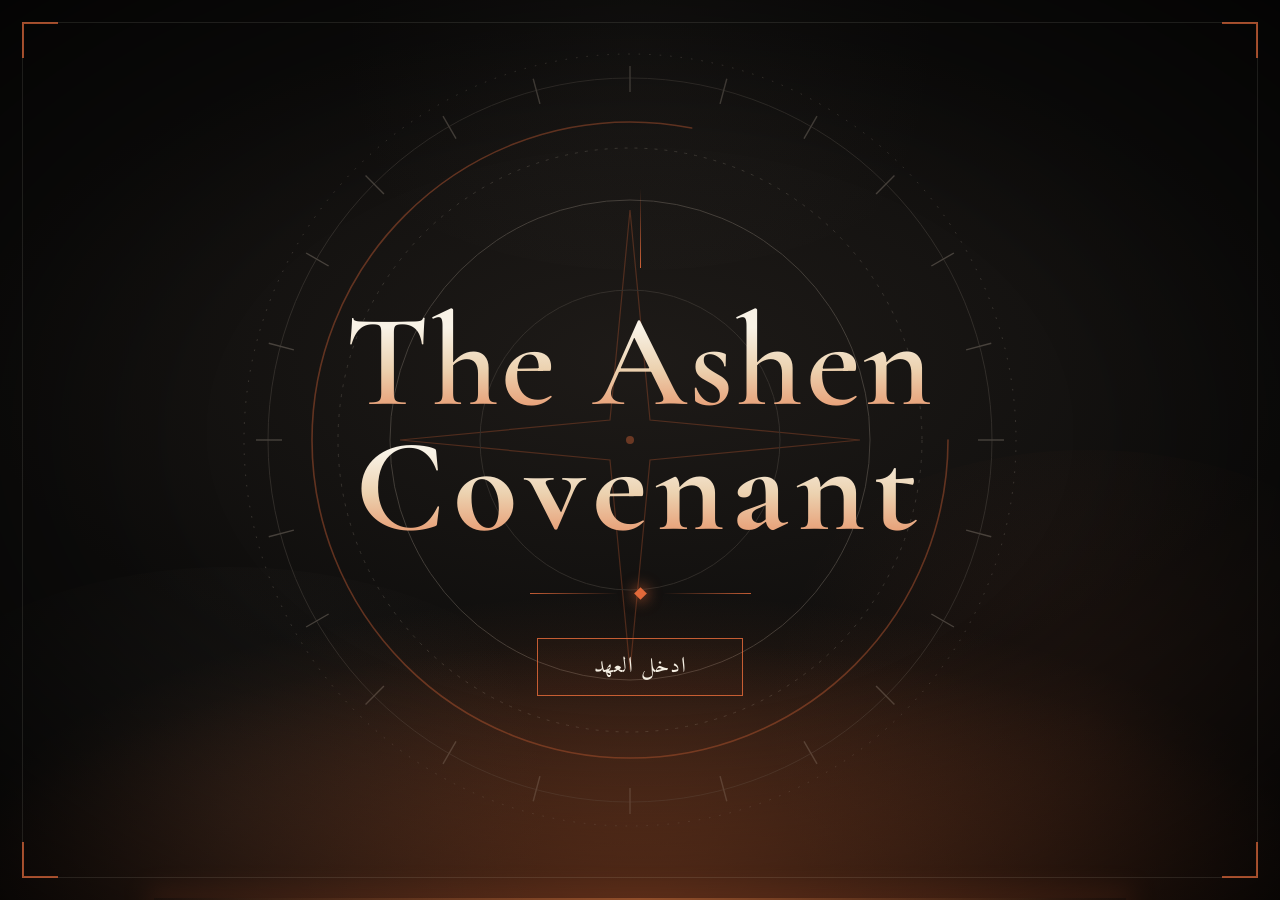
==== commit 816bf36f: "Add supplied compass logo to sidebar and browser favicons" ====
--- a/index.html
+++ b/index.html
@@ -1,247 +1 @@
-<!doctype html><html lang="ar" dir="rtl"><head><meta charset="utf-8"><meta name="viewport" content="width=device-width,initial-scale=1"><meta name="theme-color" content="#100f0e"><meta name="description" content="The Ashen Covenant — الموقع الرسمي للرواية"><title>The Ashen Covenant</title><!--
-Some of the files packed into this page (the "__bundler/manifest" data in this file, unpacked by the page’s script when it opens) are font files downloaded unchanged from Google Fonts (fonts.gstatic.com) when the page was saved. Google Fonts serves each family in pieces, one file per range of characters, so these may not be complete families. Each family’s license follows and still applies to its files. If you pass this file on, keep this comment in it.
-
-Amiri
-
-Copyright 2010-2022 The Amiri Project Authors (https://github.com/aliftype/amiri).
-
-This Font Software is licensed under the SIL Open Font License, Version 1.1.
-This license is copied below, and is also available with a FAQ at:
-https://openfontlicense.org/
-
-
------------------------------------------------------------
-SIL OPEN FONT LICENSE Version 1.1 - 26 February 2007
------------------------------------------------------------
-
-PREAMBLE
-The goals of the Open Font License (OFL) are to stimulate worldwide
-development of collaborative font projects, to support the font creation
-efforts of academic and linguistic communities, and to provide a free and
-open framework in which fonts may be shared and improved in partnership
-with others.
-
-The OFL allows the licensed fonts to be used, studied, modified and
-redistributed freely as long as they are not sold by themselves. The
-fonts, including any derivative works, can be bundled, embedded,
-redistributed and/or sold with any software provided that any reserved
-names are not used by derivative works. The fonts and derivatives,
-however, cannot be released under any other type of license. The
-requirement for fonts to remain under this license does not apply
-to any document created using the fonts or their derivatives.
-
-DEFINITIONS
-"Font Software" refers to the set of files released by the Copyright
-Holder(s) under this license and clearly marked as such. This may
-include source files, build scripts and documentation.
-
-"Reserved Font Name" refers to any names specified as such after the
-copyright statement(s).
-
-"Original Version" refers to the collection of Font Software components as
-distributed by the Copyright Holder(s).
-
-"Modified Version" refers to any derivative made by adding to, deleting,
-or substituting -- in part or in whole -- any of the components of the
-Original Version, by changing formats or by porting the Font Software to a
-new environment.
-
-"Author" refers to any designer, engineer, programmer, technical
-writer or other person who contributed to the Font Software.
-
-PERMISSION & CONDITIONS
-Permission is hereby granted, free of charge, to any person obtaining
-a copy of the Font Software, to use, study, copy, merge, embed, modify,
-redistribute, and sell modified and unmodified copies of the Font
-Software, subject to the following conditions:
-
-1) Neither the Font Software nor any of its individual components,
-in Original or Modified Versions, may be sold by itself.
-
-2) Original or Modified Versions of the Font Software may be bundled,
-redistributed and/or sold with any software, provided that each copy
-contains the above copyright notice and this license. These can be
-included either as stand-alone text files, human-readable headers or
-in the appropriate machine-readable metadata fields within text or
-binary files as long as those fields can be easily viewed by the user.
-
-3) No Modified Version of the Font Software may use the Reserved Font
-Name(s) unless explicit written permission is granted by the corresponding
-Copyright Holder. This restriction only applies to the primary font name as
-presented to the users.
-
-4) The name(s) of the Copyright Holder(s) or the Author(s) of the Font
-Software shall not be used to promote, endorse or advertise any
-Modified Version, except to acknowledge the contribution(s) of the
-Copyright Holder(s) and the Author(s) or with their explicit written
-permission.
-
-5) The Font Software, modified or unmodified, in part or in whole,
-must be distributed entirely under this license, and must not be
-distributed under any other license. The requirement for fonts to
-remain under this license does not apply to any document created
-using the Font Software.
-
-TERMINATION
-This license becomes null and void if any of the above conditions are
-not met.
-
-DISCLAIMER
-THE FONT SOFTWARE IS PROVIDED "AS IS", WITHOUT WARRANTY OF ANY KIND,
-EXPRESS OR IMPLIED, INCLUDING BUT NOT LIMITED TO ANY WARRANTIES OF
-MERCHANTABILITY, FITNESS FOR A PARTICULAR PURPOSE AND NONINFRINGEMENT
-OF COPYRIGHT, PATENT, TRADEMARK, OR OTHER RIGHT. IN NO EVENT SHALL THE
-COPYRIGHT HOLDER BE LIABLE FOR ANY CLAIM, DAMAGES OR OTHER LIABILITY,
-INCLUDING ANY GENERAL, SPECIAL, INDIRECT, INCIDENTAL, OR CONSEQUENTIAL
-DAMAGES, WHETHER IN AN ACTION OF CONTRACT, TORT OR OTHERWISE, ARISING
-FROM, OUT OF THE USE OR INABILITY TO USE THE FONT SOFTWARE OR FROM
-OTHER DEALINGS IN THE FONT SOFTWARE.
-
-Cormorant Garamond
-
-Copyright 2015 the Cormorant Project Authors (github.com/CatharsisFonts/Cormorant)
-
-This Font Software is licensed under the SIL Open Font License, Version 1.1.
-This license is copied below, and is also available with a FAQ at:
-https://scripts.sil.org/OFL
-
-
------------------------------------------------------------
-SIL OPEN FONT LICENSE Version 1.1 - 26 February 2007
------------------------------------------------------------
-
-PREAMBLE
-The goals of the Open Font License (OFL) are to stimulate worldwide
-development of collaborative font projects, to support the font creation
-efforts of academic and linguistic communities, and to provide a free and
-open framework in which fonts may be shared and improved in partnership
-with others.
-
-The OFL allows the licensed fonts to be used, studied, modified and
-redistributed freely as long as they are not sold by themselves. The
-fonts, including any derivative works, can be bundled, embedded,
-redistributed and/or sold with any software provided that any reserved
-names are not used by derivative works. The fonts and derivatives,
-however, cannot be released under any other type of license. The
-requirement for fonts to remain under this license does not apply
-to any document created using the fonts or their derivatives.
-
-DEFINITIONS
-"Font Software" refers to the set of files released by the Copyright
-Holder(s) under this license and clearly marked as such. This may
-include source files, build scripts and documentation.
-
-"Reserved Font Name" refers to any names specified as such after the
-copyright statement(s).
-
-"Original Version" refers to the collection of Font Software components as
-distributed by the Copyright Holder(s).
-
-"Modified Version" refers to any derivative made by adding to, deleting,
-or substituting -- in part or in whole -- any of the components of the
-Original Version, by changing formats or by porting the Font Software to a
-new environment.
-
-"Author" refers to any designer, engineer, programmer, technical
-writer or other person who contributed to the Font Software.
-
-PERMISSION & CONDITIONS
-Permission is hereby granted, free of charge, to any person obtaining
-a copy of the Font Software, to use, study, copy, merge, embed, modify,
-redistribute, and sell modified and unmodified copies of the Font
-Software, subject to the following conditions:
-
-1) Neither the Font Software nor any of its individual components,
-in Original or Modified Versions, may be sold by itself.
-
-2) Original or Modified Versions of the Font Software may be bundled,
-redistributed and/or sold with any software, provided that each copy
-contains the above copyright notice and this license. These can be
-included either as stand-alone text files, human-readable headers or
-in the appropriate machine-readable metadata fields within text or
-binary files as long as those fields can be easily viewed by the user.
-
-3) No Modified Version of the Font Software may use the Reserved Font
-Name(s) unless explicit written permission is granted by the corresponding
-Copyright Holder. This restriction only applies to the primary font name as
-presented to the users.
-
-4) The name(s) of the Copyright Holder(s) or the Author(s) of the Font
-Software shall not be used to promote, endorse or advertise any
-Modified Version, except to acknowledge the contribution(s) of the
-Copyright Holder(s) and the Author(s) or with their explicit written
-permission.
-
-5) The Font Software, modified or unmodified, in part or in whole,
-must be distributed entirely under this license, and must not be
-distributed under any other license. The requirement for fonts to
-remain under this license does not apply to any document created
-using the Font Software.
-
-TERMINATION
-This license becomes null and void if any of the above conditions are
-not met.
-
-DISCLAIMER
-THE FONT SOFTWARE IS PROVIDED "AS IS", WITHOUT WARRANTY OF ANY KIND,
-EXPRESS OR IMPLIED, INCLUDING BUT NOT LIMITED TO ANY WARRANTIES OF
-MERCHANTABILITY, FITNESS FOR A PARTICULAR PURPOSE AND NONINFRINGEMENT
-OF COPYRIGHT, PATENT, TRADEMARK, OR OTHER RIGHT. IN NO EVENT SHALL THE
-COPYRIGHT HOLDER BE LIABLE FOR ANY CLAIM, DAMAGES OR OTHER LIABILITY,
-INCLUDING ANY GENERAL, SPECIAL, INDIRECT, INCIDENTAL, OR CONSEQUENTIAL
-DAMAGES, WHETHER IN AN ACTION OF CONTRACT, TORT OR OTHERWISE, ARISING
-FROM, OUT OF THE USE OR INABILITY TO USE THE FONT SOFTWARE OR FROM
-OTHER DEALINGS IN THE FONT SOFTWARE.
-
---><style>@font-face {
-  font-family: 'Amiri';
-  font-style: normal;
-  font-weight: 400;
-  font-display: swap;
-  src: url("[data-uri]") format('woff2');
-  unicode-range: U+0600-06FF, U+0750-077F, U+0870-0891, U+0897-08E1, U+08E3-08FF, U+200C-200E, U+2010-2011, U+204F, U+2E41, U+FB50-FDFF, U+FE70-FE74, U+FE76-FEFC, U+102E0-102FB, U+10E60-10E7E, U+10EC2-10EC7, U+10EC9-10EEE, U+10EF0-10EFF, U+1EE00-1EE03, U+1EE05-1EE1F, U+1EE21-1EE22, U+1EE24, U+1EE27, U+1EE29-1EE32, U+1EE34-1EE37, U+1EE39, U+1EE3B, U+1EE42, U+1EE47, U+1EE49, U+1EE4B, U+1EE4D-1EE4F, U+1EE51-1EE52, U+1EE54, U+1EE57, U+1EE59, U+1EE5B, U+1EE5D, U+1EE5F, U+1EE61-1EE62, U+1EE64, U+1EE67-1EE6A, U+1EE6C-1EE72, U+1EE74-1EE77, U+1EE79-1EE7C, U+1EE7E, U+1EE80-1EE89, U+1EE8B-1EE9B, U+1EEA1-1EEA3, U+1EEA5-1EEA9, U+1EEAB-1EEBB, U+1EEF0-1EEF1;
-}
-@font-face {
-  font-family: 'Amiri';
-  font-style: normal;
-  font-weight: 400;
-  font-display: swap;
-  src: url("[data-uri]") format('woff2');
-  unicode-range: U+0000-00FF, U+0131, U+0152-0153, U+02BB-02BC, U+02C6, U+02DA, U+02DC, U+0304, U+0308, U+0329, U+2000-206F, U+20AC, U+2122, U+2191, U+2193, U+2212, U+2215, U+FEFF, U+FFFD;
-}
-@font-face {
-  font-family: 'Cormorant Garamond';
-  font-style: normal;
-  font-weight: 500;
-  font-display: swap;
-  src: url("[data-uri]") format('woff2');
-  unicode-range: U+0000-00FF, U+0131, U+0152-0153, U+02BB-02BC, U+02C6, U+02DA, U+02DC, U+0304, U+0308, U+0329, U+2000-206F, U+20AC, U+2122, U+2191, U+2193, U+2212, U+2215, U+FEFF, U+FFFD;
-}
-@font-face {
-  font-family: 'Cormorant Garamond';
-  font-style: normal;
-  font-weight: 600;
-  font-display: swap;
-  src: url("[data-uri]") format('woff2');
-  unicode-range: U+0000-00FF, U+0131, U+0152-0153, U+02BB-02BC, U+02C6, U+02DA, U+02DC, U+0304, U+0308, U+0329, U+2000-206F, U+20AC, U+2122, U+2191, U+2193, U+2212, U+2215, U+FEFF, U+FFFD;
-}
-@font-face {
-  font-family: 'Cormorant Garamond';
-  font-style: normal;
-  font-weight: 700;
-  font-display: swap;
-  src: url("[data-uri]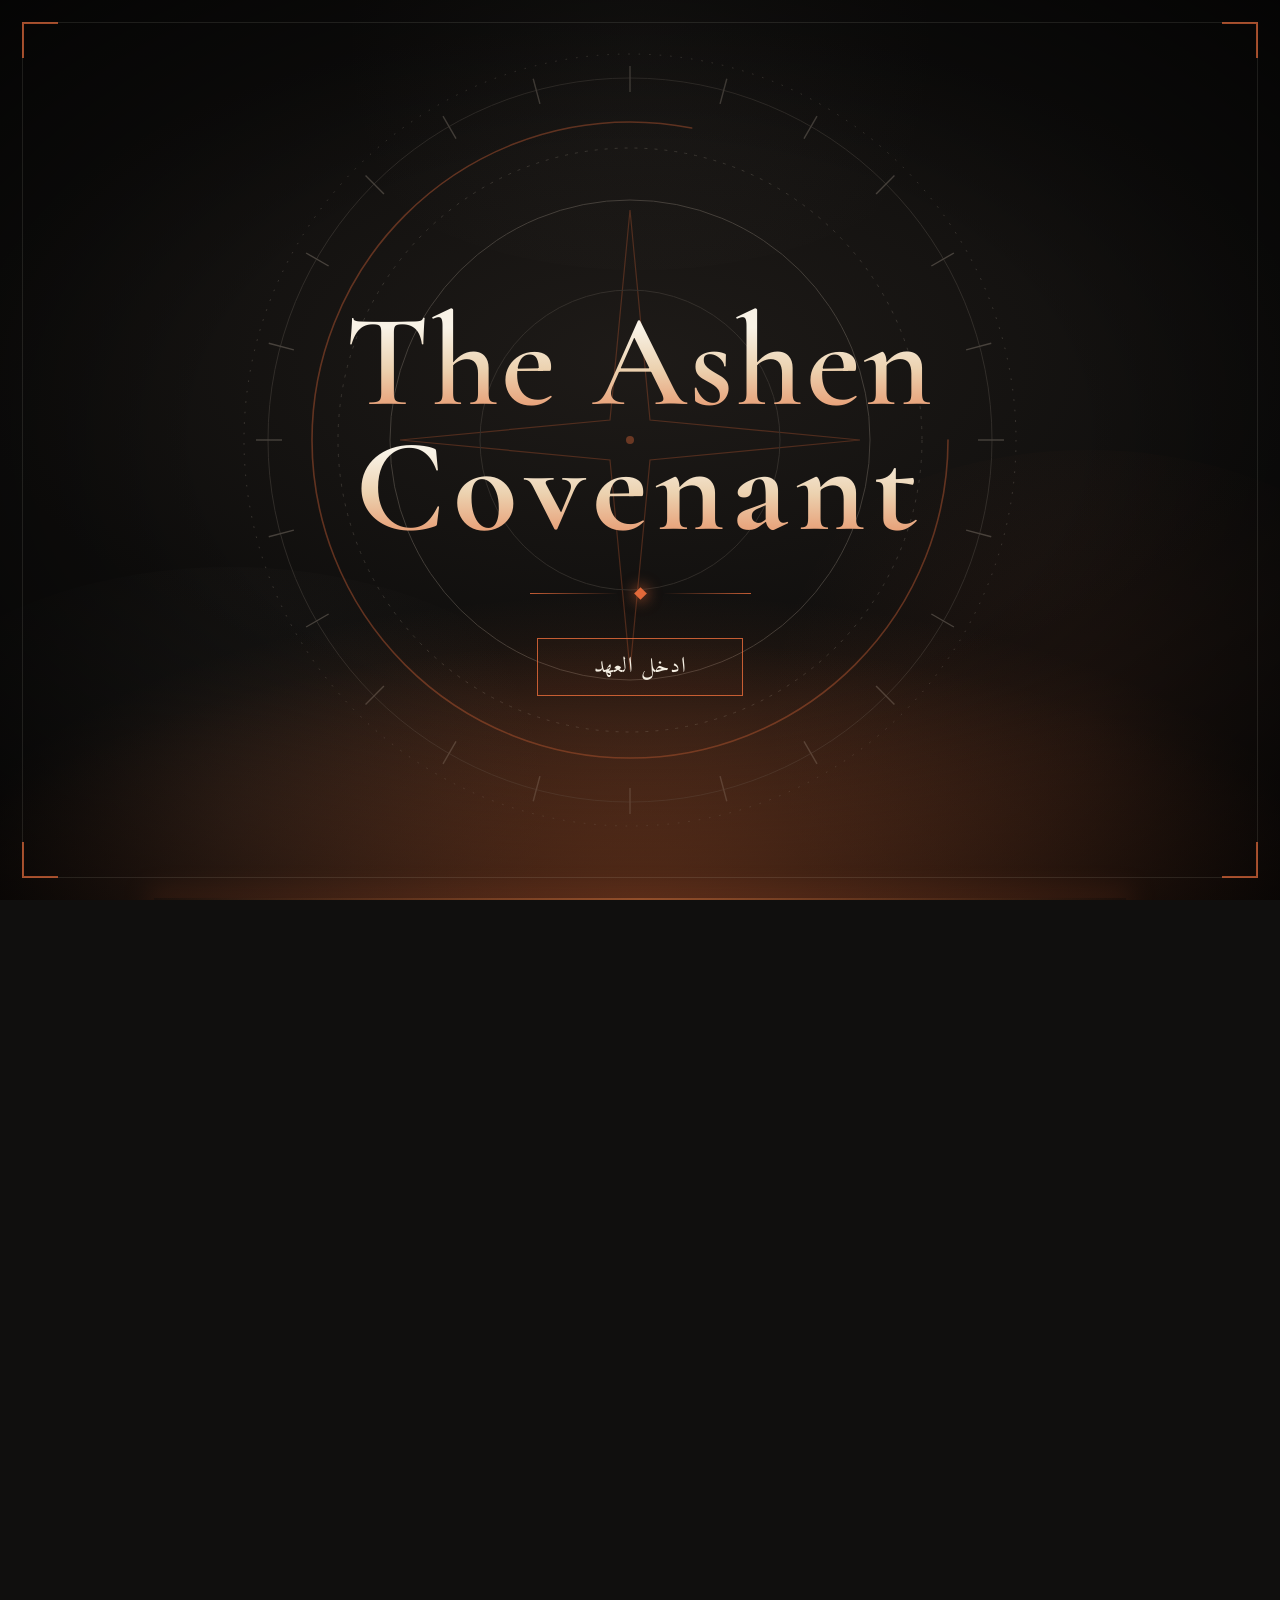
==== commit 8559c25a: "Add bilingual 30-paragraph test chapter, chapter reader and resume-reading progress" ====
--- a/index.html
+++ b/index.html
@@ -1 +1 @@
-<!doctype html><html lang="ar" dir="rtl"><head><meta charset="utf-8"><meta name="viewport" content="width=device-width,initial-scale=1"><meta name="theme-color" content="#100f0e"><meta name="description" content="The Ashen Covenant — الموقع الرسمي للرواية"><title>The Ashen Covenant</title><link rel="stylesheet" href="styles/fonts.css"><link rel="stylesheet" href="styles/site.css"><link rel="icon" type="image/png" sizes="64x64" href="assets/favicon.png?v=1"><link rel="icon" type="image/x-icon" sizes="16x16 32x32 48x48" href="assets/favicon.ico?v=1"></head><body><iframe id="intro" title="الصفحة الافتتاحية — ادخل العهد"></iframe><div id="site" hidden inert><button class="menu-toggle" aria-controls="sidebar" aria-expanded="false">☰ القائمة</button><div class="scrim" hidden></div><div id="sidebar-mount"></div><div class="layout"><header class="topline"><span id="page-label">الرئيسية</span><span lang="en" dir="ltr">THE ASHEN COVENANT</span></header><main id="content" tabindex="-1"></main><footer class="pagefoot" dir="ltr">THE ASHEN COVENANT</footer></div></div><noscript><p>يرجى تفعيل JavaScript لعرض الافتتاحية والتنقل في الموقع.</p></noscript><script defer src="pages/home.js"></script><script defer src="pages/chapters.js"></script><script defer src="pages/world.js"></script><script defer src="pages/settings.js"></script><script defer src="scripts/sidebar.js"></script><script defer src="scripts/app.js"></script></body></html>+<!doctype html><html lang="ar" dir="rtl"><head><meta charset="utf-8"><meta name="viewport" content="width=device-width,initial-scale=1"><meta name="theme-color" content="#100f0e"><meta name="description" content="The Ashen Covenant — الموقع الرسمي للرواية"><title>The Ashen Covenant</title><link rel="stylesheet" href="styles/fonts.css"><link rel="stylesheet" href="styles/site.css"><link rel="icon" type="image/png" sizes="64x64" href="assets/favicon.png?v=1"><link rel="icon" type="image/x-icon" sizes="16x16 32x32 48x48" href="assets/favicon.ico?v=1"><link rel="stylesheet" href="styles/reader.css"></head><body><iframe id="intro" title="الصفحة الافتتاحية — ادخل العهد"></iframe><div id="site" hidden inert><button class="menu-toggle" aria-controls="sidebar" aria-expanded="false">☰ القائمة</button><div class="scrim" hidden></div><div id="sidebar-mount"></div><div class="layout"><header class="topline"><span id="page-label">الرئيسية</span><span lang="en" dir="ltr">THE ASHEN COVENANT</span></header><main id="content" tabindex="-1"></main><footer class="pagefoot" dir="ltr">THE ASHEN COVENANT</footer></div></div><noscript><p>يرجى تفعيل JavaScript لعرض الافتتاحية والتنقل في الموقع.</p></noscript><script defer src="data/chapters.js"></script><script defer src="scripts/reader.js"></script><script defer src="pages/home.js"></script><script defer src="pages/chapters.js"></script><script defer src="pages/world.js"></script><script defer src="pages/settings.js"></script><script defer src="scripts/sidebar.js"></script><script defer src="scripts/app.js"></script></body></html>
--- a/styles/site.css
+++ b/styles/site.css
@@ -57,3 +57,96 @@
 /* Supplied compass emblem, shared with the browser favicon. */
 .brand .sigil { line-height: 0; margin-bottom: 16px; }
 .brand-logo { display: block; width: 76px; height: 76px; object-fit: contain; margin: 0 auto; }
+
+/* Homepage author, publication status and genres. */
+#home .novel-meta { margin-top: 24px; padding-top: 18px; border-top: 1px solid #a7834c35; }
+#home .novel-byline { display: flex; flex-wrap: wrap; align-items: center; gap: 12px 24px; font-size: 18px; color: #c6b9a7; }
+#home .author-name { color: #eddbbe; font-family: 'Cormorant Garamond', Georgia, serif; font-size: 23px; margin-right: 6px; }
+#home .novel-status { display: inline-flex; align-items: center; gap: 8px; color: #b9c9a6; font-size: 16px; }
+#home .novel-status > span { width: 6px; height: 6px; border-radius: 50%; background: #9caf83; }
+#home .novel-genres { display: flex; flex-wrap: wrap; gap: 8px; list-style: none; padding: 0; margin: 14px 0 0; }
+#home .novel-genres li { padding: 3px 13px; border: 1px solid #a7834c40; background: #b88f5c08; border-radius: 3px; font-size: 16px; line-height: 1.7; color: #c9b18d; }
+
+/* A quiet, standalone quotation below the homepage introduction. */
+.home-quote {
+  margin: 0 6%;
+  padding: clamp(38px, 6vw, 72px) 16px clamp(46px, 7vw, 84px);
+  text-align: center;
+  border-top: 1px solid #a7834c40;
+}
+.home-quote .quote-ornament {
+  display: block;
+  color: #a57445;
+  font-size: 11px;
+  margin-bottom: 22px;
+}
+.home-quote blockquote { margin: 0 auto; max-width: 800px; }
+.home-quote p {
+  margin: 0;
+  font-family: Amiri, Georgia, serif;
+  font-size: clamp(27px, 3.5vw, 46px);
+  font-weight: 400;
+  line-height: 1.8;
+  color: #d7b17b;
+  text-wrap: balance;
+}
+
+/* The author's approved personal note below the quotation. */
+.author-note {
+  margin: 0 6%;
+  padding: 42px clamp(4px, 3vw, 40px) 52px;
+  border-top: 1px solid #a7834c30;
+}
+.author-note .eyebrow { margin-bottom: 10px; }
+.author-note h2 {
+  margin: 0 0 20px;
+  color: #ead7bc;
+  font-size: clamp(28px, 3vw, 36px);
+  font-weight: 400;
+  line-height: 1.5;
+}
+.author-note-text {
+  max-width: 780px;
+  margin: 0;
+  font-size: clamp(19px, 1.7vw, 23px);
+  line-height: 2;
+  color: #c8bdad;
+}
+.author-note-text bdi { color: #dfc49e; }
+.author-signature {
+  margin: 22px 0 0;
+  color: #cda779;
+  font-family: 'Cormorant Garamond', Georgia, serif;
+  font-size: 28px;
+}
+@media (max-width: 720px) {
+  .author-note { padding: 30px 2% 38px; }
+  .author-note-text { font-size: 20px; }
+}
+
+/* Homepage social links. */
+.home-social {
+  margin: 0 6%;
+  padding: 26px 0 34px;
+  border-top: 1px solid #a7834c30;
+  display: flex;
+  flex-wrap: wrap;
+  align-items: center;
+  gap: 14px 24px;
+}
+.social-label { color: #b7aa97; font-size: 18px; }
+.instagram-link {
+  display: inline-flex;
+  align-items: center;
+  flex-wrap: wrap;
+  gap: 10px;
+  color: #d8b88c;
+  border: 1px solid #a7834c45;
+  padding: 10px 16px;
+  border-radius: 3px;
+  font-size: 18px;
+  transition: color .2s, background-color .2s, border-color .2s;
+}
+.instagram-link bdi { font-family: Georgia, serif; font-size: 15px; color: #b9aa96; }
+.instagram-link:hover { color: #f0d5ae; border-color: #b58b55; background: #b88f5c0d; }
+.instagram-link svg { flex-shrink: 0; }
--- a/styles/reader.css
+++ b/styles/reader.css
@@ -0,0 +1,44 @@
+/* قائمة الفصول وصفحة القراءة؛ مستقلة عن تنسيق الرئيسية. */
+.chapters-page { max-width: 1100px; margin: auto; padding: 44px 6% 90px; }
+.chapters-page h1 { margin-bottom: 12px; }
+.chapters-description { color: #b9ad9c; font-size: 21px; line-height: 1.8; margin: 0 0 34px; }
+.chapter-list { list-style: none; padding: 0; margin: 0; border-top: 1px solid #a7834c45; }
+.chapter-list li { border-bottom: 1px solid #a7834c35; }
+.chapter-list-link { display: flex; align-items: center; gap: 24px; padding: 26px 20px; transition: background .2s; }
+.chapter-list-link:hover { background: #b88f5c0c; }
+.chapter-number { color: #b89260; font-family: 'Cormorant Garamond', Georgia, serif; font-size: 36px; }
+.chapter-list-copy { display: grid; gap: 6px; }
+.chapter-list-copy strong { color: #e5d1b1; font-weight: 400; font-size: 26px; }
+.chapter-list-copy > span { color: #aa9d8a; font-size: 16px; }
+.chapter-list-arrow { margin-right: auto; color: #c6a16e; font-size: 24px; }
+.reader-page { max-width: 1000px; margin: 0 auto; padding: 30px 6% 65px; }
+.reader-toolbar { display: flex; flex-wrap: wrap; justify-content: space-between; align-items: center; gap: 18px; padding-bottom: 24px; border-bottom: 1px solid #a7834c35; }
+.reader-back { color: #cdb48e; font-size: 18px; }
+.reader-languages { display: flex; border: 1px solid #a7834c55; border-radius: 3px; overflow: hidden; }
+.reader-languages a { padding: 9px 18px; color: #ad9e8b; font-size: 17px; line-height: 1.5; }
+.reader-languages a[aria-current] { color: #efd2a5; background: #b88f5c20; }
+.reader-languages a[lang="en"] { font-family: Georgia, serif; font-size: 15px; }
+.demo-notice { margin: 24px 0; padding: 10px 15px; border-right: 2px solid #b88f5c; color: #c9b18d; background: #b88f5c0c; line-height: 1.8; font-size: 17px; }
+.reader-heading { padding: 22px 0 35px; }
+.reader-heading h1 { margin-bottom: 18px; }
+.reader-heading h1[lang="en"] { font-family: 'Cormorant Garamond', Georgia, serif; }
+.reader-note { font-size: 16px; line-height: 1.8; color: #ab9d88; margin: 0; }
+.chapter-text { font-size: 24px; line-height: 2.15; color: #ded4c3; max-width: 760px; margin: auto; overflow-wrap: break-word; }
+.chapter-text p { margin: 0 0 1.05em; }
+.chapter-text[lang="en"] { font-family: Georgia, serif; font-size: 20px; line-height: 1.95; }
+.chapter-end { text-align: center; color: #b79a73; font-size: 18px; padding: 30px 0; margin: 30px 0 0; }
+.chapter-navigation { display: flex; flex-wrap: wrap; align-items: center; justify-content: space-between; gap: 18px; border-top: 1px solid #a7834c40; padding-top: 26px; color: #d4b482; font-size: 18px; }
+.reader-nav-link { padding: 8px 0; }
+.reader-nav-link.unavailable { color: #796f60; cursor: default; }
+.home-reading-details { margin: 12px 0 0; color: #b5a18a; font-size: 16px; line-height: 1.8; }
+@media (max-width: 720px) {
+  .reader-page, .chapters-page { padding: 25px 7% 45px; }
+  .chapter-list-link { padding: 22px 8px; gap: 16px; }
+  .chapter-list-copy strong { font-size: 23px; }
+  .reader-toolbar { gap: 16px; }
+  .chapter-text { font-size: 22px; line-height: 2; }
+  .chapter-text[lang="en"] { font-size: 19px; line-height: 1.9; }
+  .reader-heading { padding-bottom: 22px; }
+  .chapter-navigation { font-size: 16px; gap: 12px; }
+}
+@media (prefers-reduced-motion: reduce) { .chapter-list-link { transition: none; } }
